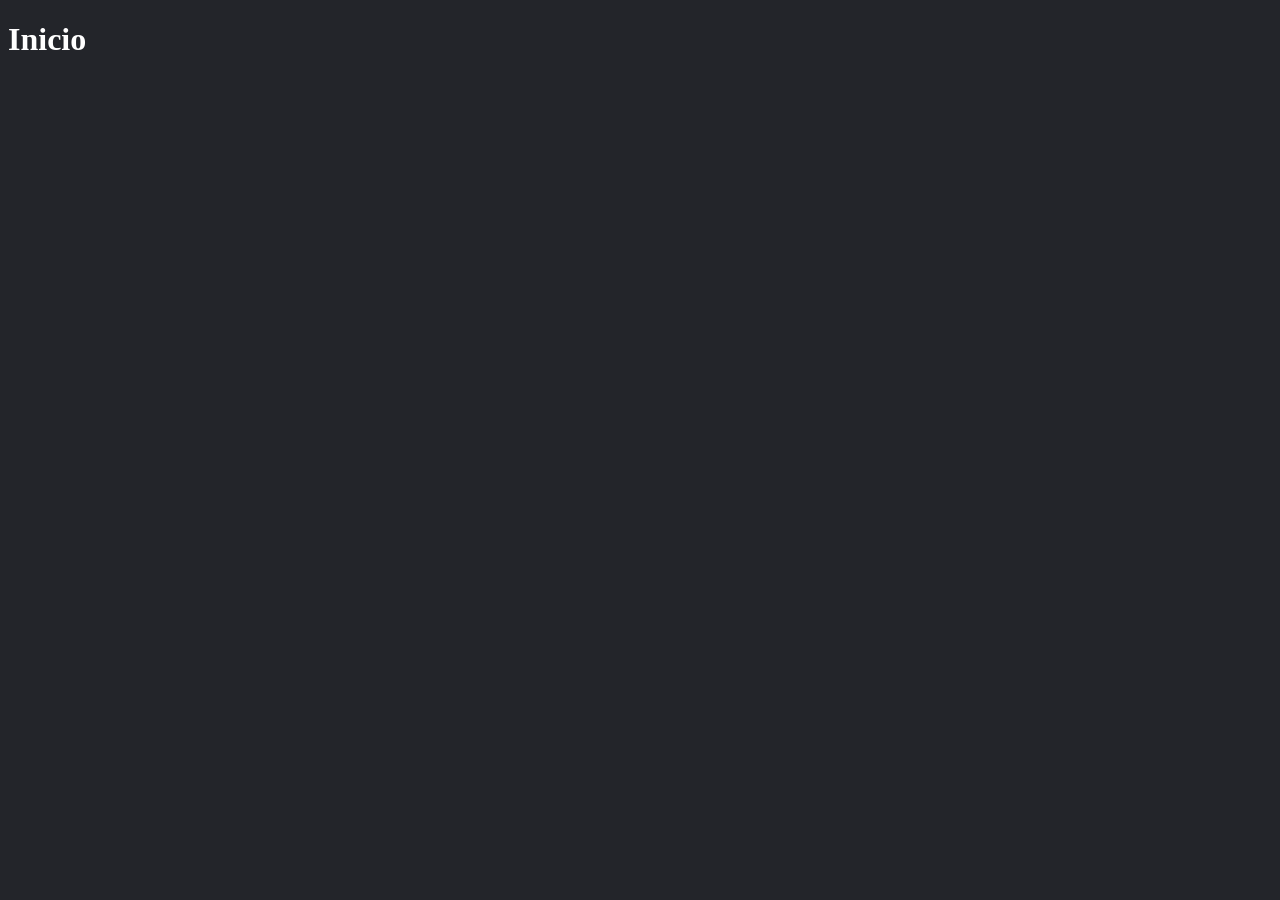
==== inicio/index.html @ eb032e24 "muteo el video pa q no lo bloquee el navegador" ====
<!DOCTYPE html>
<html lang="es">
<head>
    <meta charset="UTF-8">
    <meta name="viewport" content="width=device-width, initial-scale=1.0">
    <title>Inicio - sudo su</title>
    <link rel="stylesheet" href="./css/style.css">
</head>
<body>
    <h1>Inicio</h1>
    <video src="../imagenes/mono_oficial.mp4" autoplay loop muted></video>

</body>
</html>
---- inicio/css/style.css ----
body{
    font-family: "Calibri Light";
    background-color: #23252a;
    color: white;
}
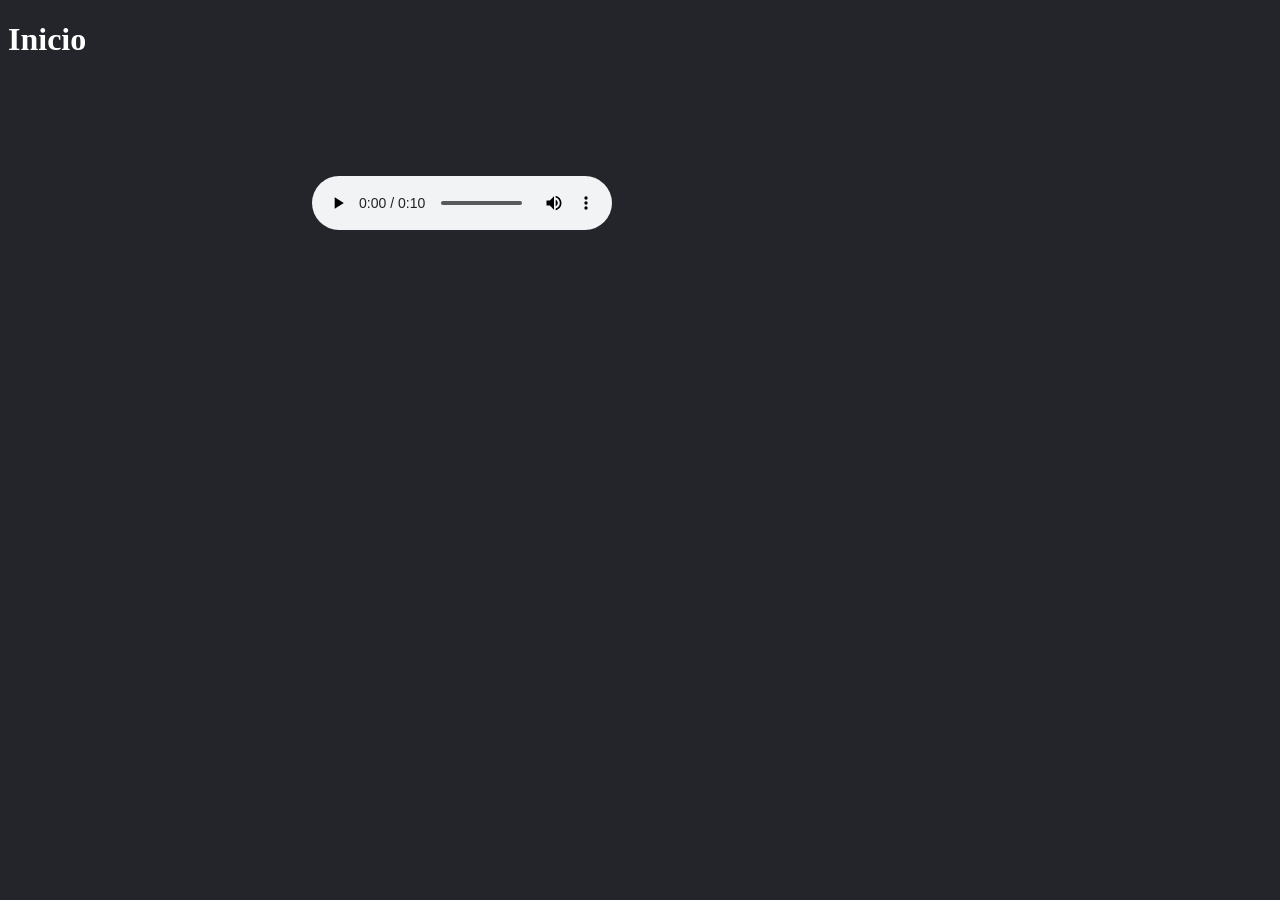
==== commit 6f7e9003: "añado el audio con controles" ====
--- a/inicio/index.html
+++ b/inicio/index.html
@@ -8,7 +8,8 @@
 </head>
 <body>
     <h1>Inicio</h1>
-    <video src="../imagenes/mono_oficial.mp4" autoplay loop muted></video>
+    <video src="../images/mono_oficial.mp4" autoplay loop muted></video>
+    <audio src="../images/audio_solo.mp3" controls loop></audio>
 
 </body>
 </html>
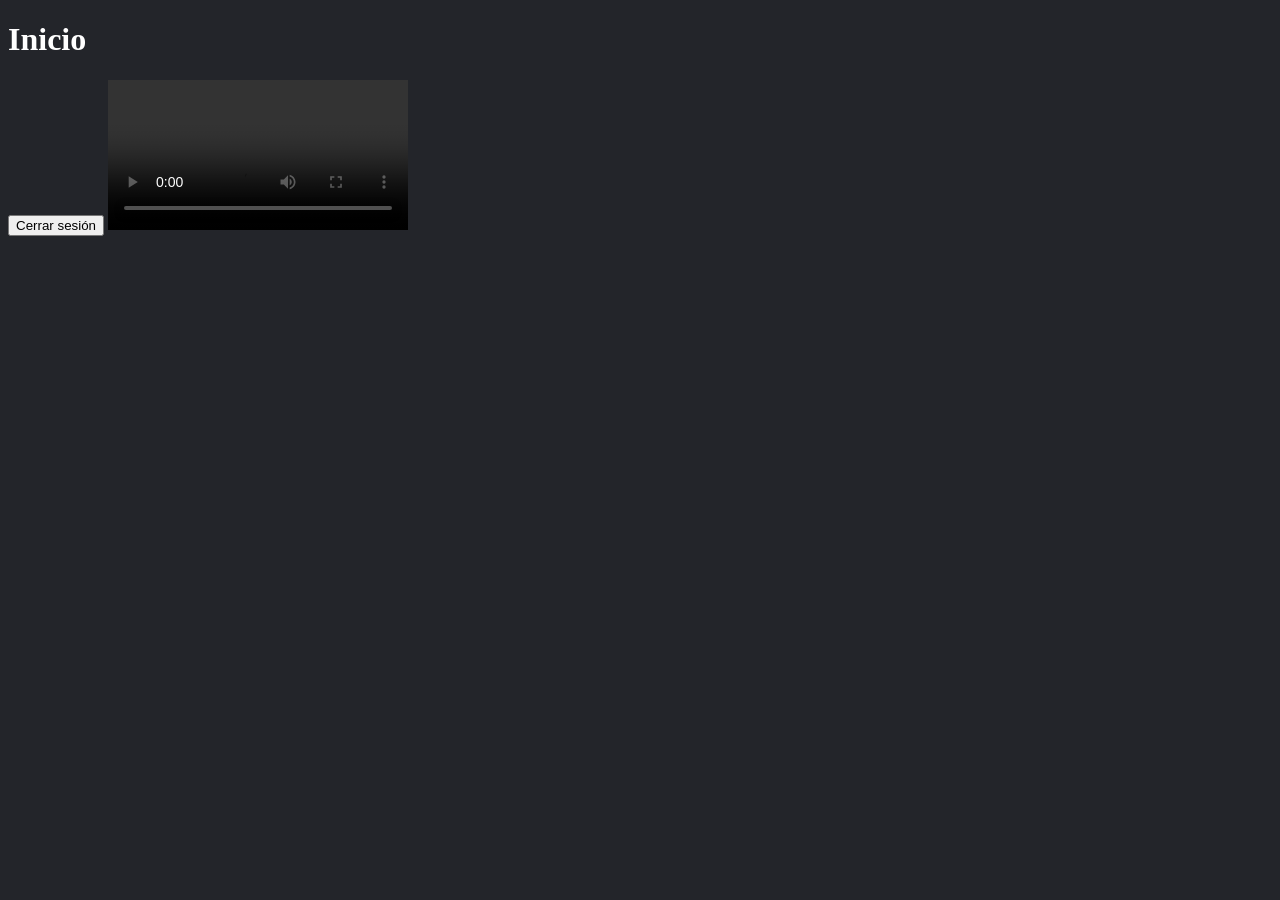
==== commit 42a79fe6: "boton cerrar sesion" ====
--- a/inicio/index.html
+++ b/inicio/index.html
@@ -1,15 +1,15 @@
 <!DOCTYPE html>
 <html lang="es">
-<head>
-    <meta charset="UTF-8">
-    <meta name="viewport" content="width=device-width, initial-scale=1.0">
-    <title>Inicio - sudo su</title>
-    <link rel="stylesheet" href="./css/style.css">
-</head>
-<body>
-    <h1>Inicio</h1>
-    <video src="../images/mono_oficial.mp4" autoplay loop muted></video>
-    <audio src="../images/audio_solo.mp3" controls loop></audio>
-
-</body>
+    <head>
+        <meta charset="UTF-8">
+        <meta name="viewport" content="width=device-width, initial-scale=1.0">
+        <link rel="stylesheet" href="./css/style.css">
+        <script src="./js/inicio.js"></script>
+        <title>Inicio - sudo su</title>
+    </head>
+    <body>
+        <h1>Inicio</h1>
+        <button id="logout">Cerrar sesión</button>
+        <video src="../images/video_mono.mp4" controls></video>
+    </body>
 </html>
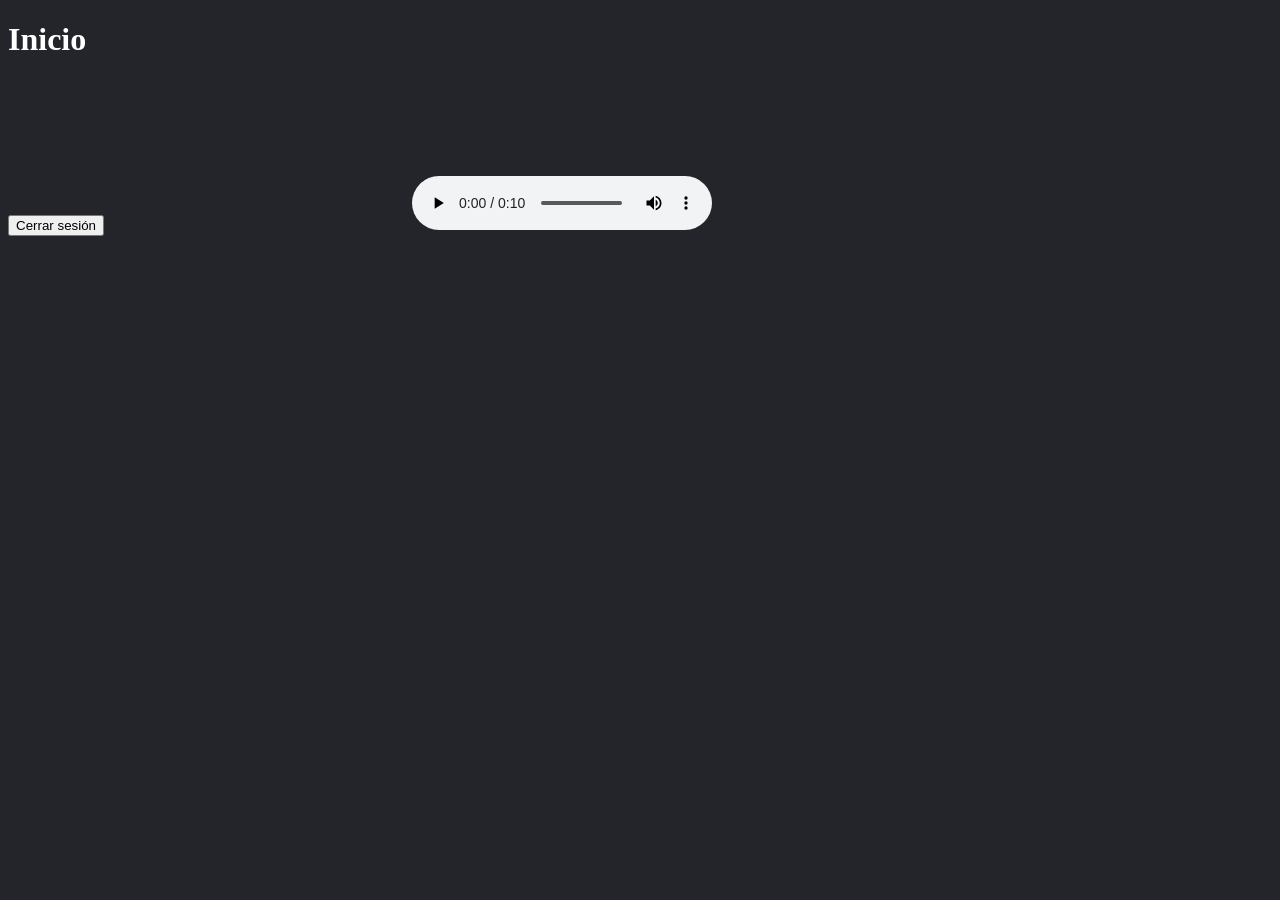
==== commit 598dbe07: "Merge branch 'main' of https://github.com/Sudo-Su-DAM/Sudo-Su-DAM.github.io" ====
--- a/inicio/index.html
+++ b/inicio/index.html
@@ -1,15 +1,16 @@
 <!DOCTYPE html>
 <html lang="es">
-    <head>
-        <meta charset="UTF-8">
-        <meta name="viewport" content="width=device-width, initial-scale=1.0">
-        <link rel="stylesheet" href="./css/style.css">
-        <script src="./js/inicio.js"></script>
-        <title>Inicio - sudo su</title>
-    </head>
-    <body>
-        <h1>Inicio</h1>
-        <button id="logout">Cerrar sesión</button>
-        <video src="../images/video_mono.mp4" controls></video>
-    </body>
+<head>
+    <meta charset="UTF-8">
+    <meta name="viewport" content="width=device-width, initial-scale=1.0">
+    <title>Inicio - sudo su</title>
+    <link rel="stylesheet" href="./css/style.css">
+    <script src="./js/inicio.js"></script>
+</head>    
+<body>
+    <h1>Inicio</h1>
+    <button id="logout">Cerrar sesión</button>
+    <video src="../images/mono_oficial.mp4" autoplay loop muted></video>
+    <audio src="../images/audio_solo.mp3" controls loop></audio>
+</body>
 </html>
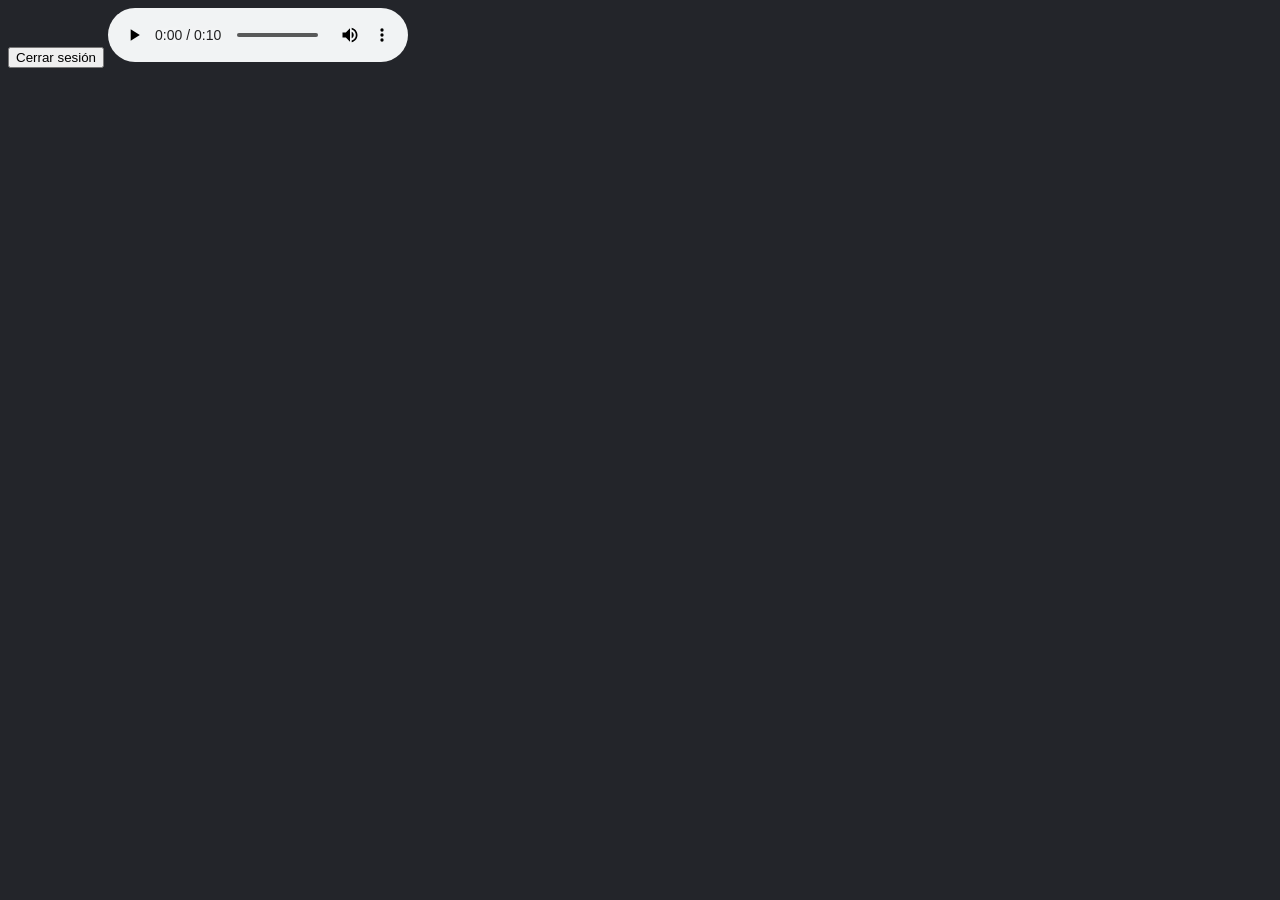
==== commit 41ecf979: "video a pantalla completa y audio ya funcionando" ====
--- a/inicio/index.html
+++ b/inicio/index.html
@@ -8,7 +8,7 @@
     <script src="./js/inicio.js"></script>
 </head>    
 <body>
-    <h1>Inicio</h1>
+    
     <button id="logout">Cerrar sesión</button>
     <video src="../images/mono_oficial.mp4" autoplay loop muted></video>
     <audio src="../images/audio_solo.mp3" controls loop></audio>
--- a/inicio/css/style.css
+++ b/inicio/css/style.css
@@ -3,3 +3,13 @@
     background-color: #23252a;
     color: white;
 }
+
+video{
+
+    position: fixed;
+    top: 0;
+    left: 0;
+    width: 100vw;
+    height: 100vh;
+    z-index: -1;
+}
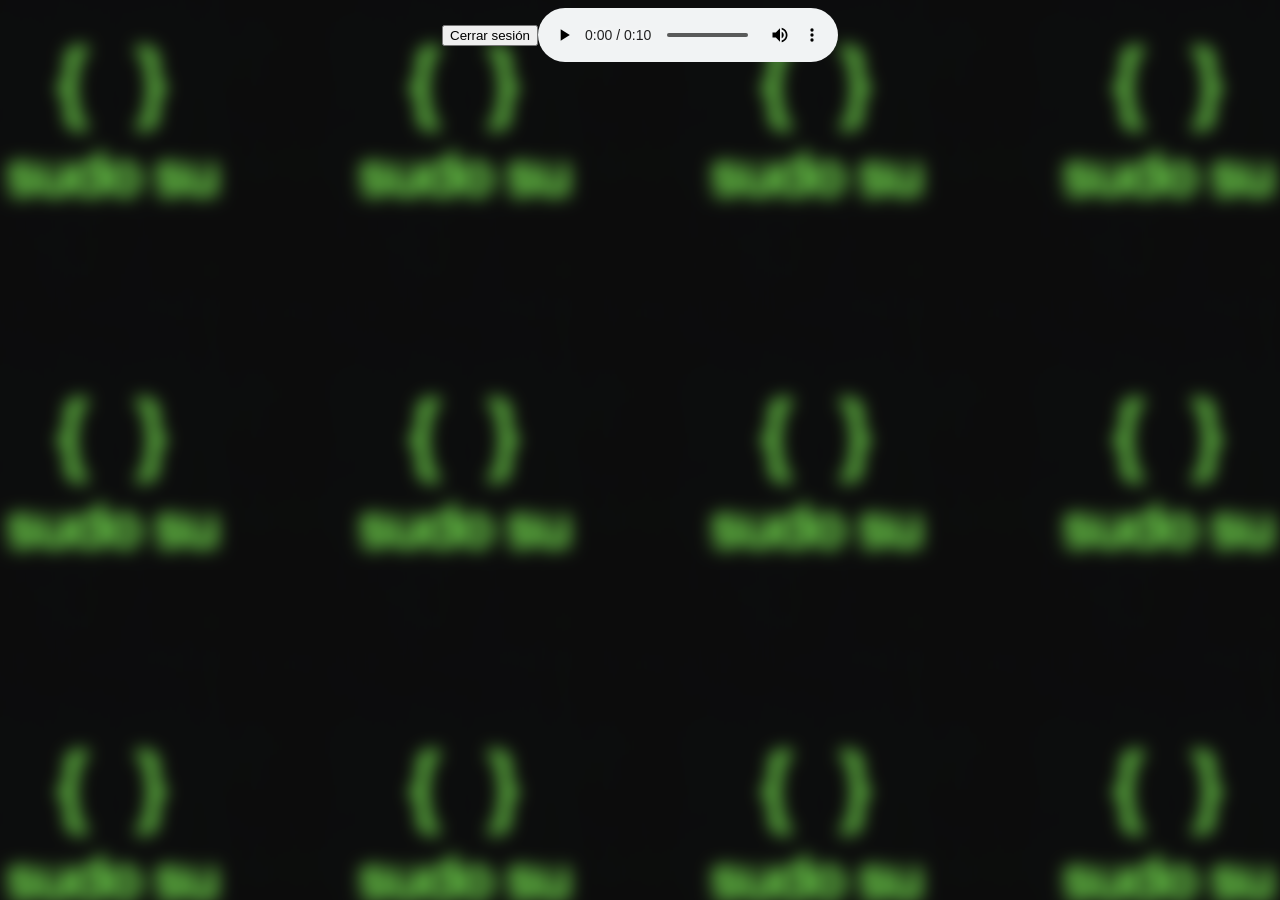
==== commit 5e2bfc34: "Cambio del fondo en el inicio y arreglos menores" ====
--- a/inicio/index.html
+++ b/inicio/index.html
@@ -5,7 +5,6 @@
     <meta name="viewport" content="width=device-width, initial-scale=1.0">
     <title>Inicio - sudo su</title>
     <link rel="stylesheet" href="./css/style.css">
-    <script src="./js/inicio.js"></script>
 </head>    
 <body>
     
@@ -13,4 +12,5 @@
     <video src="../images/mono_oficial.mp4" autoplay loop muted></video>
     <audio src="../images/audio_solo.mp3" controls loop></audio>
 </body>
+<script src="./js/script.js"></script>
 </html>
--- a/inicio/css/style.css
+++ b/inicio/css/style.css
@@ -1,11 +1,23 @@
-body{
-    font-family: "Calibri Light";
-    background-color: #23252a;
-    color: white;
+body {
+    position: relative;
+    display: flex;
+    justify-content: center;
+    align-items: center;
+    overflow: hidden;
+}
+
+body::before {
+    content: "";
+    position: fixed;
+    inset: 0;
+    background: #23252a url("../../images/imagensudosu.png") repeat;
+    background-size: 25%;
+    filter: blur(8px);
+    transform: scale(1.1);
+    z-index: -1;
 }
 
 video{
-
     position: fixed;
     top: 0;
     left: 0;
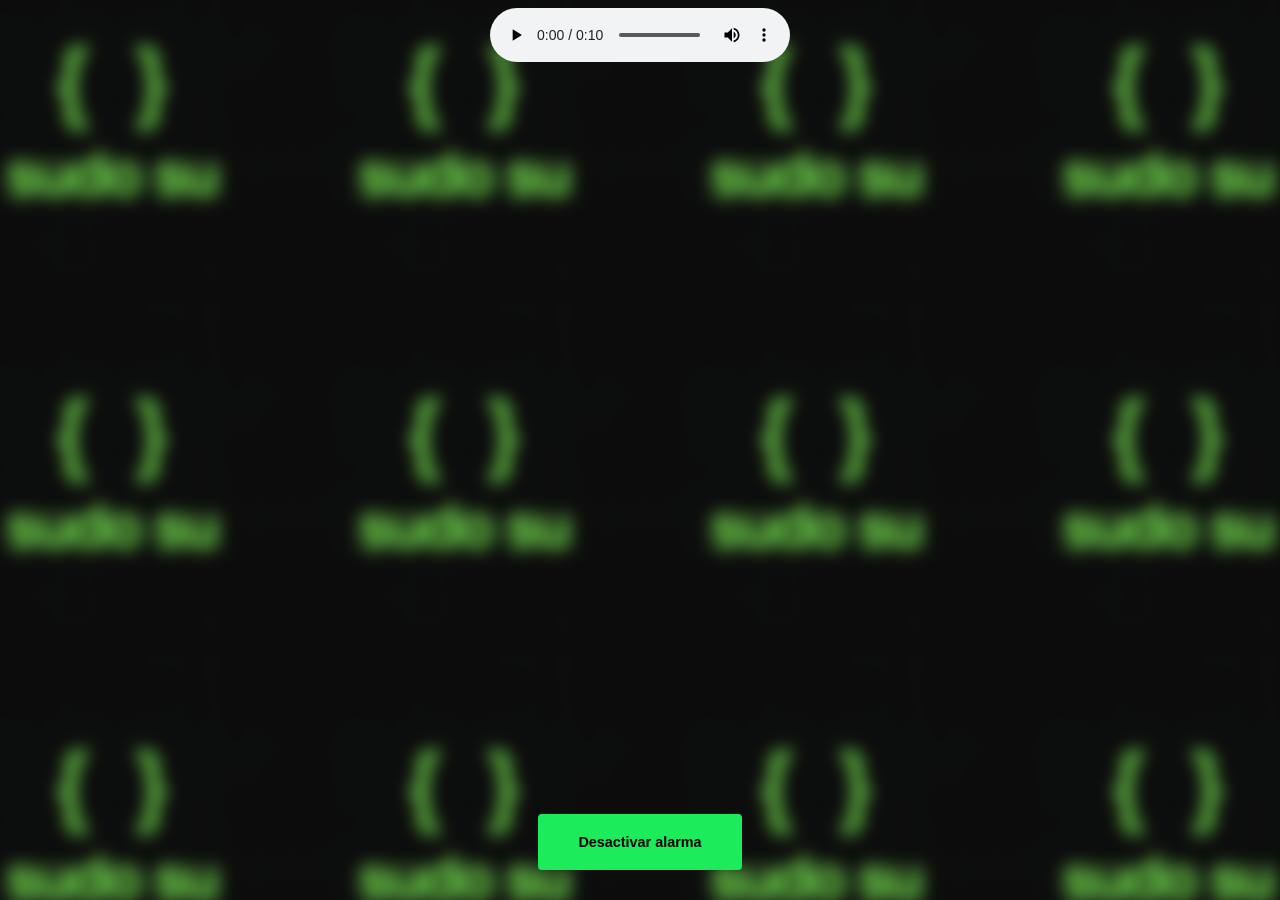
==== commit ed760122: "Cambios en la decoracióin del inicio" ====
--- a/inicio/index.html
+++ b/inicio/index.html
@@ -8,7 +8,7 @@
 </head>    
 <body>
     
-    <button id="logout">Cerrar sesión</button>
+    <button id="logout">Desactivar alarma</button>
     <video src="../images/mono_oficial.mp4" autoplay loop muted></video>
     <audio src="../images/audio_solo.mp3" controls loop></audio>
 </body>
--- a/inicio/css/style.css
+++ b/inicio/css/style.css
@@ -24,4 +24,27 @@
     width: 100vw;
     height: 100vh;
     z-index: -1;
+}
+
+button{
+    position: fixed;
+    bottom: 30px;
+    border: none;
+    outline: none;
+    padding: 20px 40px;
+    cursor: pointer;
+    font-size: 0.9em;
+    border-radius: 4px;
+    font-weight: 600;
+    width: auto;
+    margin-top: 10px;
+    background-color: #1cec5b;
+}
+
+button:hover{
+    background-color: #64f48f;
+}
+
+button:active{
+    opacity: 0.6;
 }
